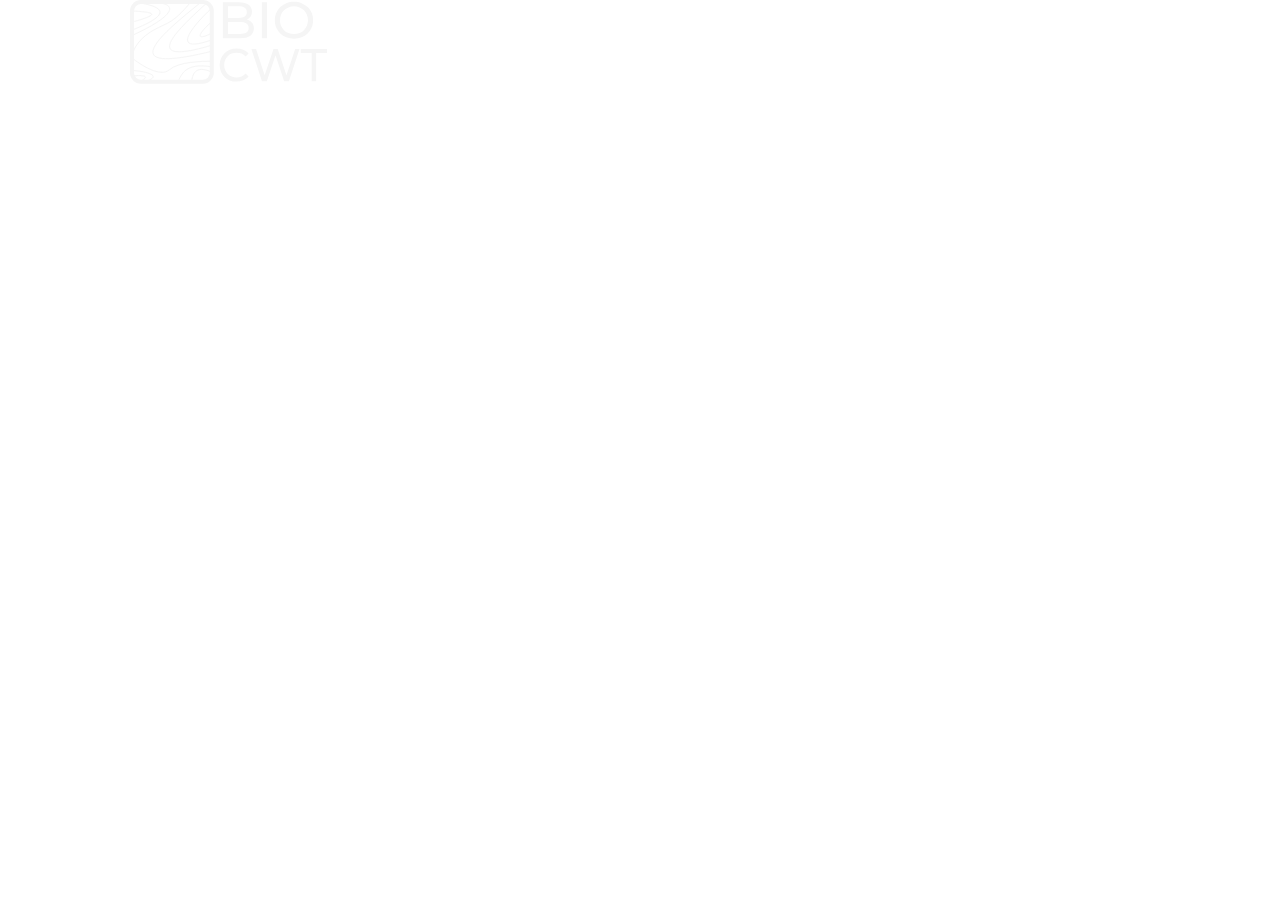
==== index.html @ 90380f67 "начал работу" ====
<!DOCTYPE html>
<html lang="ru">
<head>
    <meta charset="UTF-8">
    <meta name="viewport" content="width=device-width, initial-scale=1.0">
    <title>Document</title>
    <link rel="stylesheet" href="style.css">
</head>
<body>
    <section class="background">
    <header class="title">
        
        <svg width="197" height="84" viewBox="0 0 197 84" fill="none" xmlns="http://www.w3.org/2000/svg">
<path d="M92.8767 38.2238V2.20516H109.034C113.184 2.20516 116.375 3.04559 118.604 4.72646C120.834 6.37303 121.949 8.63706 121.949 11.5186C121.949 13.4739 121.503 15.1204 120.611 16.4583C119.753 17.7961 118.587 18.8252 117.112 19.5456C115.637 20.2659 114.042 20.6261 112.327 20.6261L113.253 19.0825C115.311 19.0825 117.129 19.4427 118.707 20.163C120.285 20.8834 121.537 21.9468 122.463 23.3533C123.39 24.7254 123.853 26.4406 123.853 28.4988C123.853 31.5861 122.686 33.9873 120.354 35.7025C118.055 37.3834 114.625 38.2238 110.063 38.2238H92.8767ZM98.0222 34.0559H109.857C112.704 34.0559 114.882 33.5757 116.392 32.6152C117.901 31.6547 118.656 30.1453 118.656 28.0871C118.656 25.9946 117.901 24.4681 116.392 23.5076C114.882 22.5471 112.704 22.0669 109.857 22.0669H97.5591V17.899H108.571C111.178 17.899 113.202 17.4188 114.642 16.4583C116.083 15.4978 116.803 14.057 116.803 12.136C116.803 10.215 116.083 8.77428 114.642 7.81378C113.202 6.85328 111.178 6.37303 108.571 6.37303H98.0222V34.0559Z" fill="#F5F5F5"/>
<path d="M131.82 38.2238V2.20516H136.965V38.2238H131.82Z" fill="#F5F5F5"/>
<path d="M164.009 38.6355C161.264 38.6355 158.709 38.1724 156.342 37.2462C154.009 36.32 151.985 35.0336 150.27 33.387C148.555 31.7062 147.217 29.7509 146.257 27.5211C145.296 25.2914 144.816 22.8559 144.816 20.2145C144.816 17.5731 145.296 15.1376 146.257 12.9078C147.217 10.6781 148.555 8.73997 150.27 7.09341C151.985 5.41253 154.009 4.109 156.342 3.18281C158.675 2.25661 161.23 1.79352 164.009 1.79352C166.753 1.79352 169.274 2.25661 171.573 3.18281C173.905 4.0747 175.929 5.36108 177.644 7.04195C179.394 8.68852 180.732 10.6267 181.658 12.8564C182.618 15.0861 183.099 17.5388 183.099 20.2145C183.099 22.8902 182.618 25.3429 181.658 27.5726C180.732 29.8023 179.394 31.7576 177.644 33.4385C175.929 35.085 173.905 36.3714 171.573 37.2976C169.274 38.1895 166.753 38.6355 164.009 38.6355ZM164.009 34.0559C165.998 34.0559 167.834 33.7129 169.514 33.0268C171.23 32.3408 172.705 31.3803 173.94 30.1453C175.209 28.8761 176.186 27.4011 176.873 25.7202C177.593 24.0393 177.953 22.2041 177.953 20.2145C177.953 18.2249 177.593 16.3896 176.873 14.7088C176.186 13.0279 175.209 11.57 173.94 10.3351C172.705 9.06585 171.23 8.0882 169.514 7.40214C167.834 6.71607 165.998 6.37303 164.009 6.37303C161.985 6.37303 160.115 6.71607 158.4 7.40214C156.719 8.0882 155.244 9.06585 153.975 10.3351C152.706 11.57 151.711 13.0279 150.991 14.7088C150.304 16.3896 149.961 18.2249 149.961 20.2145C149.961 22.2041 150.304 24.0393 150.991 25.7202C151.711 27.4011 152.706 28.8761 153.975 30.1453C155.244 31.3803 156.719 32.3408 158.4 33.0268C160.115 33.7129 161.985 34.0559 164.009 34.0559Z" fill="#F5F5F5"/>
<path d="M106.441 81.5933C104.025 81.5933 101.79 81.1929 99.7362 80.3921C97.7127 79.5606 95.9459 78.4056 94.4358 76.9272C92.956 75.4181 91.7932 73.6625 90.9475 71.6606C90.1019 69.6586 89.6791 67.4565 89.6791 65.0541C89.6791 62.6518 90.1019 60.4496 90.9475 58.4477C91.7932 56.4458 92.9711 54.7056 94.4811 53.2272C95.9912 51.7181 97.758 50.5631 99.7815 49.7623C101.835 48.9307 104.07 48.515 106.486 48.515C108.933 48.515 111.183 48.9461 113.236 49.8085C115.32 50.6401 117.087 51.8875 118.537 53.5506L115.592 56.4612C114.384 55.1676 113.025 54.2128 111.515 53.5968C110.005 52.95 108.389 52.6266 106.668 52.6266C104.886 52.6266 103.225 52.9346 101.684 53.5506C100.174 54.1666 98.8604 55.029 97.7429 56.1378C96.6255 57.2465 95.7496 58.5709 95.1154 60.1109C94.5113 61.62 94.2093 63.2678 94.2093 65.0541C94.2093 66.8405 94.5113 68.5036 95.1154 70.0436C95.7496 71.5528 96.6255 72.8617 97.7429 73.9705C98.8604 75.0793 100.174 75.9417 101.684 76.5576C103.225 77.1736 104.886 77.4816 106.668 77.4816C108.389 77.4816 110.005 77.1736 111.515 76.5576C113.025 75.9109 114.384 74.9253 115.592 73.6009L118.537 76.5114C117.087 78.1746 115.32 79.4374 113.236 80.2997C111.183 81.1621 108.918 81.5933 106.441 81.5933Z" fill="#F5F5F5"/>
<path d="M131.983 81.2237L121.383 48.8845H126.049L135.789 78.729H133.433L143.536 48.8845H147.703L157.579 78.729H155.314L165.19 48.8845H169.494L158.893 81.2237H154.136L144.895 53.5506H146.118L136.831 81.2237H131.983Z" fill="#F5F5F5"/>
<path d="M181.642 81.2237V52.9038H170.77V48.8845H197V52.9038H186.127V81.2237H181.642Z" fill="#F5F5F5"/>
<path d="M71.3092 2.01434C34.916 31.2901 -21.7554 76.9495 82.1869 51.1654" stroke="#F5F5F5" stroke-linecap="round"/>
<path d="M77.3524 2.41724C51.0311 26.5899 4.83448 68.0863 82.1869 45.1222" stroke="#F5F5F5" stroke-linecap="round"/>
<path d="M81.7841 8.05756C63.3861 24.9784 37.6288 55.3554 81.7841 39.8849" stroke="#F5F5F5" stroke-linecap="round"/>
<path d="M82.1869 21.3525C74.5322 27.3957 59.2229 44.3166 82.1869 33.036" stroke="#F5F5F5" stroke-linecap="round"/>
<path d="M2.0144 59.2229C0.805767 53.8512 6.28492 40.9323 20.1439 32.2301C37.4676 21.3525 40.2878 26.5899 60.8345 2.01434" stroke="#F5F5F5" stroke-linecap="round"/>
<path d="M2.0144 35.4532C27.7986 24.1726 66.1525 1.04749 13.295 2.01439" stroke="#F5F5F5" stroke-linecap="round"/>
<path d="M7.65461 2.41724C23.7697 5.37167 51.5683 10.8777 1.61145 30.2158" stroke="#F5F5F5" stroke-linecap="round"/>
<path d="M1.61145 10.8777C15.7122 11.952 38.6762 12.4892 1.61145 22.1583" stroke="#F5F5F5" stroke-linecap="round"/>
<path d="M81.7841 61.2373C72.3836 61.2373 48.5064 61.6402 39.4819 69.6978C30.4575 77.7553 10.7433 65.1318 1.61145 57.6115" stroke="#F5F5F5" stroke-linecap="round"/>
<path d="M47.9424 81.7841C51.2997 75.0695 54.7913 62.0431 81.7841 66.8777" stroke="#F5F5F5" stroke-linecap="round"/>
<path d="M61.6403 81.7841C62.3117 75.3381 64.4604 64.0575 81.7841 72.115" stroke="#F5F5F5" stroke-linecap="round"/>
<path d="M2.41724 70.5035C12.0863 70.7721 36.2589 75.3381 14.5036 81.7841" stroke="#F5F5F5" stroke-linecap="round"/>
<path d="M2.0144 76.1438C8.72903 74.9352 24.1727 74.9352 9.2662 81.7841" stroke="#F5F5F5" stroke-linecap="round"/>
<rect x="2" y="2" width="79.7985" height="79.7985" rx="9" stroke="#F5F5F5" stroke-width="4"/>
</svg>
<div class="meta">
    <div>Gallery</div>
    <div>Prices for services</div>
    <div>About us</div>
    <div>Contact</div>
</div>
    </header>
</section>
    <div class="dryn">

    </div>
</body>
</html>
---- style.css ----
body{
    margin: 0;
    color: white;
}

.meta{
    display: flex;
    justify-content: center;
    gap: 96px;

}

.background{
    background-image: url(/781487acf5bc4225205aa3b0752d62f0303896ec.jpg);
    background-size: cover;
}
.title{
    display: flex;
    align-items: center;
    justify-content: space-around;
    
}
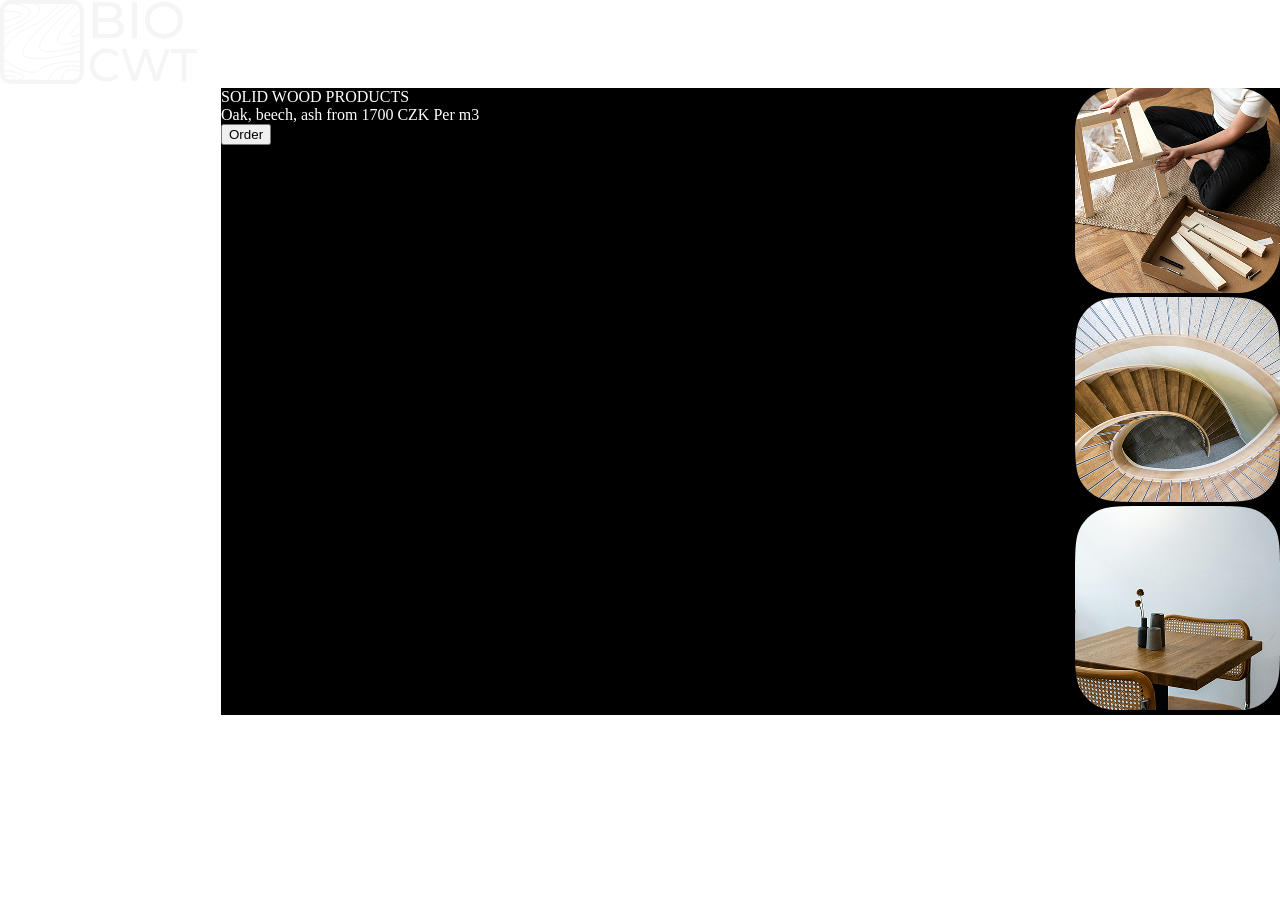
==== commit ff44cc5d: "название67" ====
--- a/index.html
+++ b/index.html
@@ -7,9 +7,12 @@
     <link rel="stylesheet" href="style.css">
 </head>
 <body>
-    <section class="background">
+    
+
     <header class="title">
-        
+        <section class="background">
+            <div class="tunpl">
+                <div class="irt">
         <svg width="197" height="84" viewBox="0 0 197 84" fill="none" xmlns="http://www.w3.org/2000/svg">
 <path d="M92.8767 38.2238V2.20516H109.034C113.184 2.20516 116.375 3.04559 118.604 4.72646C120.834 6.37303 121.949 8.63706 121.949 11.5186C121.949 13.4739 121.503 15.1204 120.611 16.4583C119.753 17.7961 118.587 18.8252 117.112 19.5456C115.637 20.2659 114.042 20.6261 112.327 20.6261L113.253 19.0825C115.311 19.0825 117.129 19.4427 118.707 20.163C120.285 20.8834 121.537 21.9468 122.463 23.3533C123.39 24.7254 123.853 26.4406 123.853 28.4988C123.853 31.5861 122.686 33.9873 120.354 35.7025C118.055 37.3834 114.625 38.2238 110.063 38.2238H92.8767ZM98.0222 34.0559H109.857C112.704 34.0559 114.882 33.5757 116.392 32.6152C117.901 31.6547 118.656 30.1453 118.656 28.0871C118.656 25.9946 117.901 24.4681 116.392 23.5076C114.882 22.5471 112.704 22.0669 109.857 22.0669H97.5591V17.899H108.571C111.178 17.899 113.202 17.4188 114.642 16.4583C116.083 15.4978 116.803 14.057 116.803 12.136C116.803 10.215 116.083 8.77428 114.642 7.81378C113.202 6.85328 111.178 6.37303 108.571 6.37303H98.0222V34.0559Z" fill="#F5F5F5"/>
 <path d="M131.82 38.2238V2.20516H136.965V38.2238H131.82Z" fill="#F5F5F5"/>
@@ -32,16 +35,35 @@
 <path d="M2.0144 76.1438C8.72903 74.9352 24.1727 74.9352 9.2662 81.7841" stroke="#F5F5F5" stroke-linecap="round"/>
 <rect x="2" y="2" width="79.7985" height="79.7985" rx="9" stroke="#F5F5F5" stroke-width="4"/>
 </svg>
-<div class="meta">
+</div>
+<div class="tinker">
     <div>Gallery</div>
     <div>Prices for services</div>
     <div>About us</div>
     <div>Contact</div>
 </div>
+
+</div>
+
+<div class="zxc">
+    <div class="pilot">
+            <div class="qwer">SOLID WOOD PRODUCTS</div>
+            <div class="ter"> Oak, beech, ash from 1700 CZK Per m3</div>
+            <button class="contex">Order</button>
+    </div>
+    <div class="ridot">
+<div> <img src="image.png" alt=""></div>
+<div> <img src="image (1).png" alt=""></div>
+<div> <img src="image (2).png" alt=""></div>
+    </div>
+</div>
+
+</section> 
     </header>
-</section>
+
     <div class="dryn">
 
-    </div>
+   
+</div>
 </body>
 </html>
--- a/style.css
+++ b/style.css
@@ -2,21 +2,35 @@
     margin: 0;
     color: white;
 }
-
-.meta{
-    display: flex;
-    justify-content: center;
-    gap: 96px;
-
-}
-
 .background{
     background-image: url(/781487acf5bc4225205aa3b0752d62f0303896ec.jpg);
     background-size: cover;
+    
 }
 .title{
+    
+    
+}
+.gind{
+    flex: auto;
+    justify-content: center;
+}
+.tunpl{
+ display: flex;
+ align-items: center;
+ justify-content: space-between;
+}
+.tinker{
+    display: flex;
+    gap: 50px;
+}
+.kinder{
     display: flex;
     align-items: center;
-    justify-content: space-around;
-    
-}+}
+.zxc{
+    background-color: black;
+    margin-left: 221px;
+     display: flex;
+    justify-content: space-between;
+}
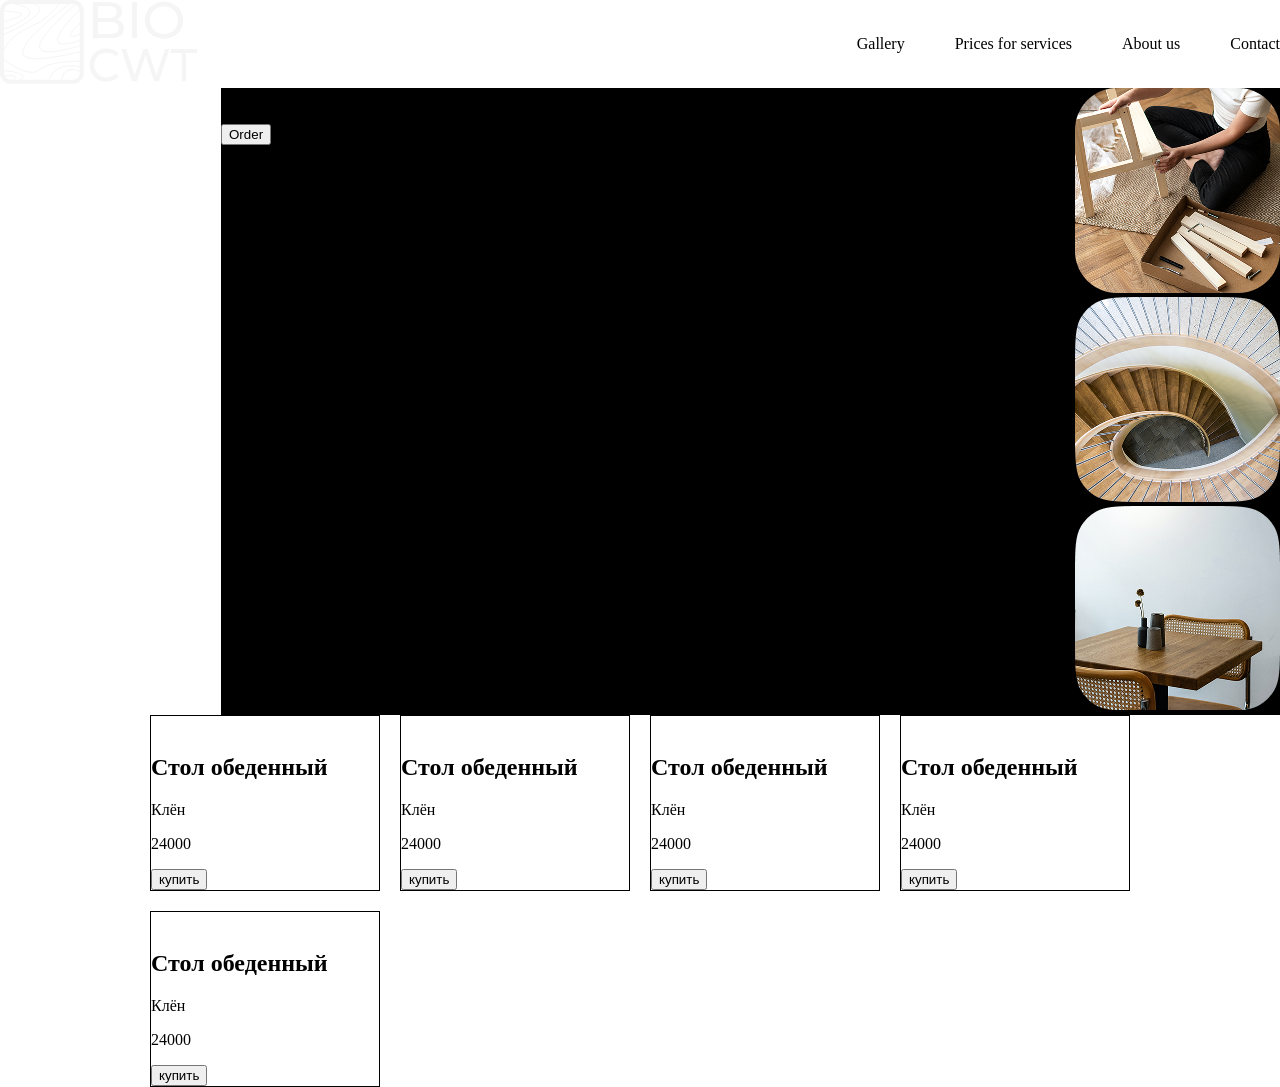
==== commit af735fa0: "workTOP" ====
--- a/index.html
+++ b/index.html
@@ -62,8 +62,11 @@
     </header>
 
     <div class="dryn">
-
+<section id="market" class="market">
+    
+</section>
    
 </div>
+<script src="code.js"></script>
 </body>
 </html>
--- a/style.css
+++ b/style.css
@@ -1,6 +1,6 @@
 body{
     margin: 0;
-    color: white;
+
 }
 .background{
     background-image: url(/781487acf5bc4225205aa3b0752d62f0303896ec.jpg);
@@ -34,3 +34,15 @@
      display: flex;
     justify-content: space-between;
 }
+.market{
+    display: grid;
+    grid-template-columns: repeat(4, 1fr);
+    gap: 20px;
+    padding: 0 150px;
+}
+.imageeg{
+    width: 250px;
+}
+.card{
+    border: solid black 1px;
+}
